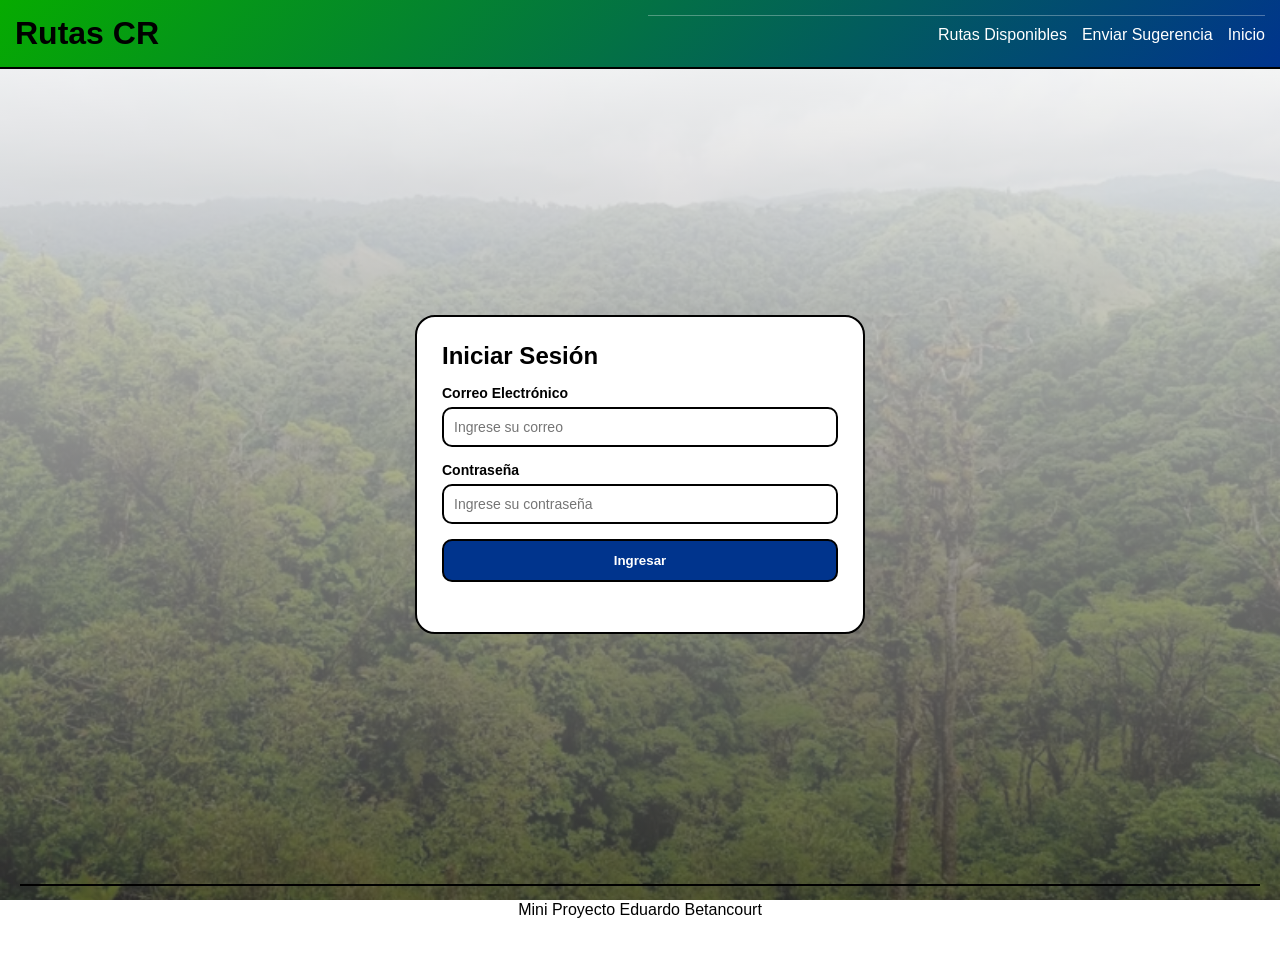
==== html/login.html @ 0b9e5a8d "first commit" ====
<!DOCTYPE html>
<html lang="es">
<head>
    <meta charset="UTF-8">
    <meta name="viewport" content="width=device-width, initial-scale=1.0">
    <title>Iniciar Sesión</title>
    <link rel="stylesheet" href="../css/styles.css">
</head>
<body class="web">
    <header class="header">
        <div class="titulo-container">
            <h1>Rutas CR</h1>
        </div>
        <nav style="width: 100%;">
            <ul class="menu-lista">
                <li><a href="/html/rutas.html" class="link">Rutas Disponibles</a></li>
                <li><a href="/html/sugerencias.html" class="link">Enviar Sugerencia</a></li>
                <li><a href="/index.html" class="link">Inicio</a></li>
            </ul>
        </nav>
    </header>

    <main class="login-container">
        <section class="login-tarjeta">
            <h2>Iniciar Sesión</h2>
            <form id="formulario-login" class="formulario">
                <div class="campo">
                    <label for="usuario">Correo Electrónico</label>
                    <input type="email" id="usuario" name="usuario" placeholder="Ingrese su correo">
                </div>
                <div class="campo">
                    <label for="contrasena">Contraseña</label>
                    <input type="password" id="contrasena" name="contrasena" placeholder="Ingrese su contraseña">
                </div>
                <div class="campo">
                    <button type="submit" class="btn-azul">Ingresar</button>
                </div>
            </form>
        </section>
    </main>

    <footer class="footer">
        <p>Mini Proyecto Eduardo Betancourt</p>
    </footer>
    <script src="../js/login.js"></script>
</body>
</html>
---- css/styles.css ----
/* Configuración Global */
* {
    box-sizing: border-box;
    margin: 0;
    padding: 0;
    font-family: cursive, sans-serif;
}
.web {
    /* Reemplaza la imagen por tu propio archivo (ej: 'fondo.jpg' o una URL) */
    background-image: linear-gradient(rgba(255, 255, 255, 0.9), rgba(57, 57, 57, 0.7)), url('../media/wallpaper.jpeg');
    background-attachment: fixed; /* Mantiene el fondo quieto al hacer scroll */
    background-size: cover;
    background-position: center;
    background-color: #ffffff; /* Respaldo por si la imagen no carga */
}

/* Encabezado */
.header {
    background: linear-gradient(135deg, #06ab00, #00348d);
    display: flex;
    flex-direction: column;
    gap: 15px;
    padding: 15px;
    border-bottom: 2px solid #000000;
    margin-bottom: 15px;
}
.titulo-container {
    display: flex;
    justify-content: space-between;
    align-items: center;
    width: 100%;
}
.menu-lista {
    justify-content: flex-end;
    display: flex;
    flex-wrap: wrap;
    list-style: none;
    gap: 15px;
    padding-top: 10px;
    border-top: 1px solid rgba(255, 255, 255, 0.3);
}
.link {
    color: #ffffff;
    text-decoration: none;
    font-weight: 500;
}
.link:hover {
    text-decoration: underline;
}

/* Sección Hero */
.hero {
    /* Capa azul semitransparente (85%) + imagen de fondo */
    background-image: linear-gradient(rgba(0, 0, 0, 0.85), rgba(0, 52, 141, 0.85)), url('../media/palmeras.jpeg');
    background-size: cover;
    background-position: center;
    background-repeat: no-repeat;
    background-color: #00348d; /* Respaldo de color */
    
    color: #ffffff;
    padding: 40px 20px;
    text-align: center;
    margin-bottom: 20px;
    border-radius: 4px;
    display: flex;
    justify-content: center;
    align-items: center;
}
.btn-hero {
    display: inline-block;
    padding: 12px 24px;
    background-color: #ffffff;
    color: #00348d;
    text-decoration: none;
    font-weight: bold;
    border-radius: 4px;
    font-size: 15px;
    border: 1px solid #706e6e;
    transition: background-color 0.2s ease;
}
.btn-hero:hover {
    background-color: transparent;
    color: #ffffff;
}

.main {
    display: grid;
    grid-template-columns: 1fr;
    gap: 15px;
    padding: 0 15px;
    align-items: start;
}
.panel {
    background-color: rgba(101, 101, 101, 0.1);
    border: 2px solid #000000;
    padding: 15px;
    border-radius: 20px;
}

/* Login */
.login-container {
    display: flex;
    justify-content: center;
    align-items: center;
    min-height: calc(100vh - 120px);
    padding: 20px;
}
.login-tarjeta {
    border: 2px solid #000000;
    padding: 25px;
    border-radius: 20px;
    background-color: #ffffff;
    max-width: 450px;
    width: 100%;
}
.formulario {
    display: flex;
    flex-direction: column;
    gap: 15px;
    margin-top: 15px;
    width: 100%;
}
.campo {
    display: flex;
    flex-direction: column;
    gap: 6px;
    width: 100%;
}
.campo label {
    font-size: 14px;
    font-weight: bold;
}
.campo input, .campo select, .campo textarea {
    padding: 10px;
    border: 2px solid #000000;
    border-radius: 10px;
    font-size: 14px;
    background-color: #ffffff;
    width: 100%;
}
.campo select:disabled {
    background-color: #f0f0f0;
    cursor: not-allowed;
}
.btn-azul {
    width: 100%;
    padding: 12px;
    background-color: #00348d;
    color: #ffffff;
    border: 2px solid #000000;
    border-radius: 10px;
    font-weight: bold;
    cursor: pointer;
}
.btn-azul:hover {
    background-color: #82aeff;
    color: #000000;
}

/* Panel de Rutas y Tarjetas */
.filtros {
    display: flex;
    gap: 15px;
    flex-wrap: wrap;
    margin-bottom: 20px;
    width: 100%;
}
.filtros #buscador-texto, 
.filtros #filtro-provincia {
    padding: 10px;
    border: 2px solid #000000;
    border-radius: 10px;
    font-size: 14px;
    background-color: #ffffff;
}
.filtros #buscador-texto {
    flex: 2;
    min-width: 200px;
}
.filtros #filtro-provincia {
    flex: 1;
    min-width: 150px;
}
.grid {
    display: grid;
    grid-template-columns: 1fr;
    gap: 20px;
}
.tarjeta {
    border: 2px solid #000000;
    border-radius: 15px;
    padding: 15px;
    background-color: #ffffff;
    display: flex;
    flex-direction: column;
    gap: 15px;
}
.tarjeta-tope {
    display: flex;
    justify-content: space-between;
    align-items: center;
    border-bottom: 1px solid #000000;
    padding-bottom: 8px;
}
.tarjeta-precio {
    font-weight: bold;
    background-color: #82aeff;
    padding: 4px 10px;
    border: 1px solid #000000;
    border-radius: 20px;
}
.alerta-roja {
    background-color: #ffdddd;
    color: #ff0000;
    border: 2px dashed #ff0000;
    padding: 8px;
    text-align: center;
    font-weight: bold;
    border-radius: 10px;
}
.tarjeta-botones {
    display: flex;
    gap: 10px;
    margin-top: auto;
}
.btn-mapa-activo {
    width: 100%;
    padding: 10px;
    background-color: #00348d;
    color: #ffffff;
    border: 2px solid #000000;
    border-radius: 10px;
    font-weight: bold;
    cursor: pointer;
    text-align: center;
}
.btn-mapa-activo:hover {
    background-color: #82aeff;
    color: #000000;
}
.btn-mapa-bloqueado {
    width: 100%;
    padding: 10px;
    background-color: #cccccc;
    color: #666666;
    border: 2px solid #666666;
    border-radius: 10px;
    font-weight: bold;
    cursor: not-allowed;
    text-align: center;
}
.sesion-nombre {
    font-weight: bold;
    color: #ffffff;
}

/* Favoritos */
.favoritos-panel {
    border: 3px solid #000000;
    padding: 20px;
    border-radius: 20px;
    background-color: #f9f9f9;
}
.fav-tarjeta {
    border: 1px solid #000000;
    padding: 10px;
    border-radius: 10px;
    background-color: #ffffff;
    margin-bottom: 10px;
}
.h3-favoritos {
    font-size: 18px;
    margin-bottom: 15px;
    border-bottom: 2px solid #000000;
    padding-bottom: 10px;
}
.fav-fila {
    display: flex;
    gap: 5px;
    margin-bottom: 8px;
}
.btn-eliminar {
    width: 100%;
    padding: 5px;
    background-color: #ffdddd;
    color: #ff0000;
    border: 1px solid #ff0000;
    border-radius: 5px;
    cursor: pointer;
    font-weight: bold;
}

.container-favoritos-target {
    display: flex;
    flex-direction: column;
    gap: 10px;
    margin-top: 10px;
}

.sesion-barra {
    margin-left: auto;
    display: flex;
    align-items: center;
    gap: 15px;
    color: #ffffff;
    font-weight: bold;
}

.btn-favorito-guardado {
    background-color: #ffeb3b !important; /* Amarillo vibrante */
    color: #000000 !important;
    border: 2px solid #000000 !important;
    cursor: not-allowed !important;
    font-weight: bold;
}


/* Pie de Página */
.footer {
    text-align: center;
    padding: 15px;
    border-top: 2px solid #000000;
    margin: 20px;
}

/* Responsividad */
@media (min-width: 600px) {
    .grid { grid-template-columns: repeat(2, 1fr); }
    .main { grid-template-columns: 1fr 1fr; }
}
@media (min-width: 900px) {
    .header { flex-direction: row; justify-content: space-between; }
    .main { grid-template-columns: 2.5fr 1fr; padding: 0 20px; }
}
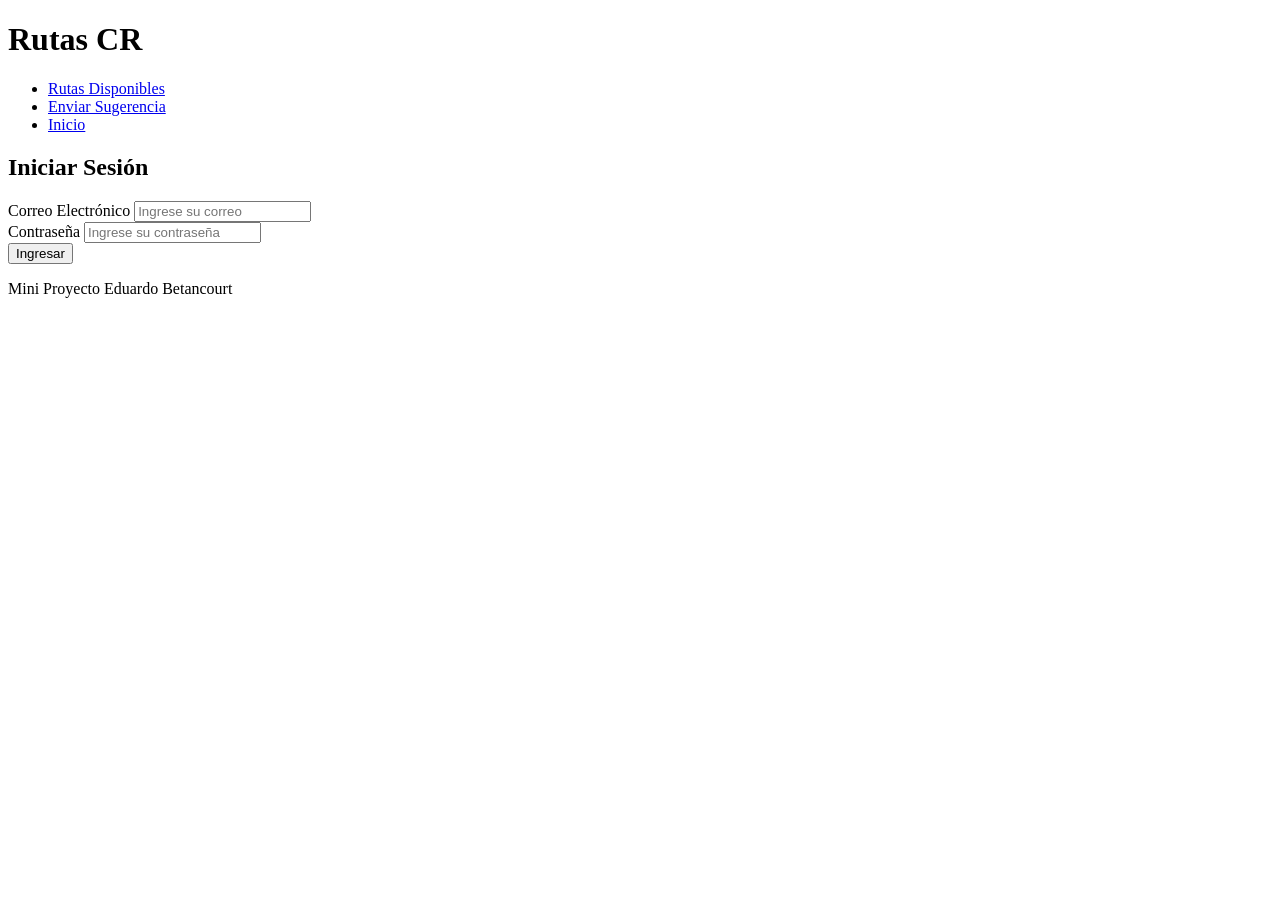
==== commit 11570d25: "commit prueba" ====
--- a/html/login.html
+++ b/html/login.html
@@ -4,7 +4,7 @@
     <meta charset="UTF-8">
     <meta name="viewport" content="width=device-width, initial-scale=1.0">
     <title>Iniciar Sesión</title>
-    <link rel="stylesheet" href="../css/styles.css">
+    <link rel="stylesheet" href="css/styles.css">
 </head>
 <body class="web">
     <header class="header">
@@ -13,9 +13,9 @@
         </div>
         <nav style="width: 100%;">
             <ul class="menu-lista">
-                <li><a href="/html/rutas.html" class="link">Rutas Disponibles</a></li>
-                <li><a href="/html/sugerencias.html" class="link">Enviar Sugerencia</a></li>
-                <li><a href="/index.html" class="link">Inicio</a></li>
+                <li><a href="html/rutas.html" class="link">Rutas Disponibles</a></li>
+                <li><a href="html/sugerencias.html" class="link">Enviar Sugerencia</a></li>
+                <li><a href="index.html" class="link">Inicio</a></li>
             </ul>
         </nav>
     </header>
@@ -42,6 +42,6 @@
     <footer class="footer">
         <p>Mini Proyecto Eduardo Betancourt</p>
     </footer>
-    <script src="../js/login.js"></script>
+    <script src="js/login.js"></script>
 </body>
 </html>
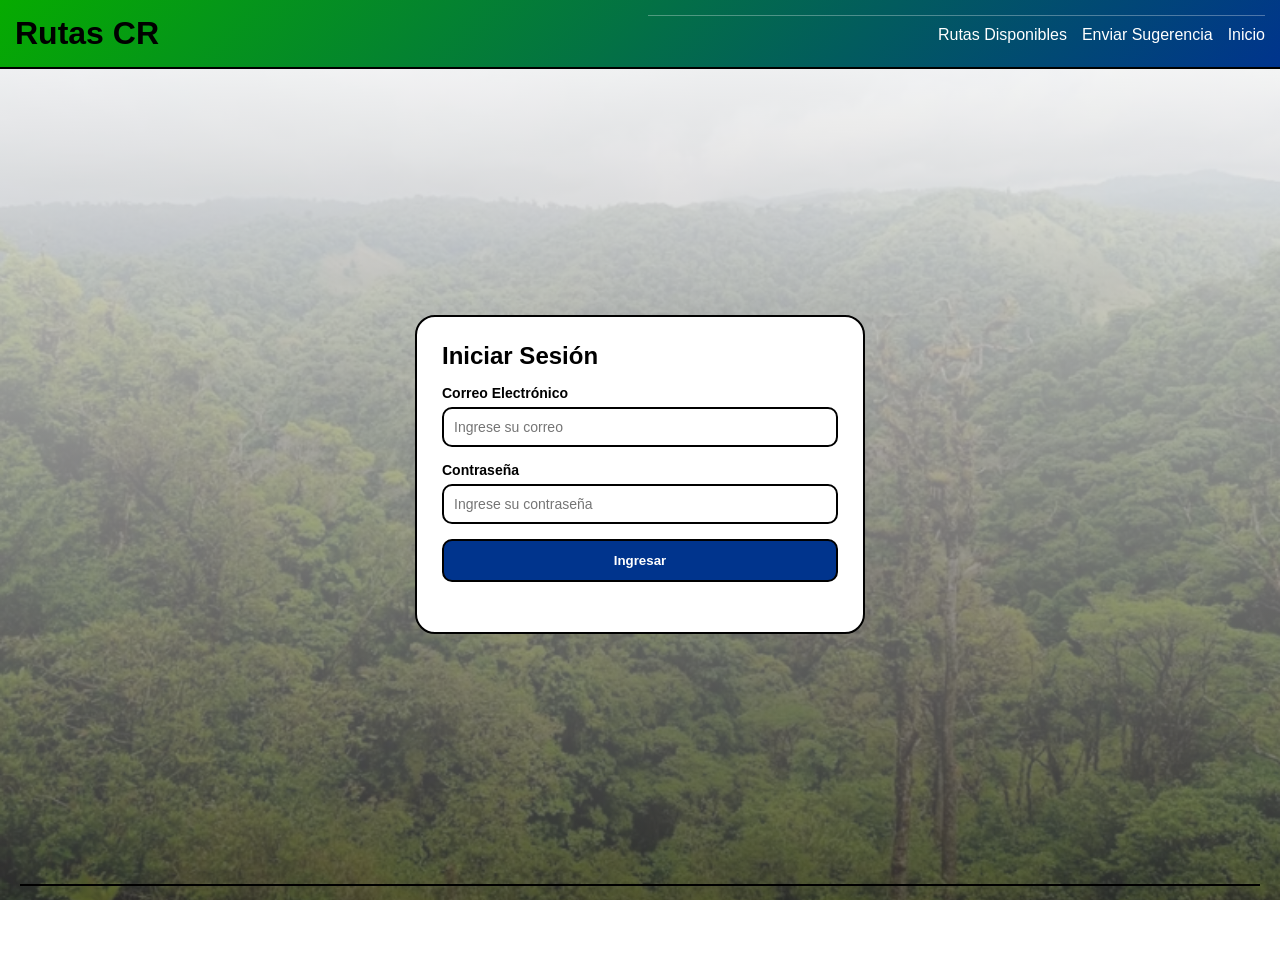
==== commit 0b14a2ee: "Update stylesheet and script paths in login.html" ====
--- a/html/login.html
+++ b/html/login.html
@@ -4,7 +4,7 @@
     <meta charset="UTF-8">
     <meta name="viewport" content="width=device-width, initial-scale=1.0">
     <title>Iniciar Sesión</title>
-    <link rel="stylesheet" href="css/styles.css">
+    <link rel="stylesheet" href="../css/styles.css">
 </head>
 <body class="web">
     <header class="header">
@@ -13,9 +13,9 @@
         </div>
         <nav style="width: 100%;">
             <ul class="menu-lista">
-                <li><a href="html/rutas.html" class="link">Rutas Disponibles</a></li>
-                <li><a href="html/sugerencias.html" class="link">Enviar Sugerencia</a></li>
-                <li><a href="index.html" class="link">Inicio</a></li>
+                <li><a href="../html/rutas.html" class="link">Rutas Disponibles</a></li>
+                <li><a href="../html/sugerencias.html" class="link">Enviar Sugerencia</a></li>
+                <li><a href="../index.html" class="link">Inicio</a></li>
             </ul>
         </nav>
     </header>
@@ -42,6 +42,6 @@
     <footer class="footer">
         <p>Mini Proyecto Eduardo Betancourt</p>
     </footer>
-    <script src="js/login.js"></script>
+    <script src="../js/login.js"></script>
 </body>
 </html>
--- a/css/styles.css
+++ b/css/styles.css
@@ -0,0 +1,338 @@
+/* Configuración Global */
+* {
+    box-sizing: border-box;
+    margin: 0;
+    padding: 0;
+    font-family: cursive, sans-serif;
+}
+.web {
+    /* Reemplaza la imagen por tu propio archivo (ej: 'fondo.jpg' o una URL) */
+    background-image: linear-gradient(rgba(255, 255, 255, 0.9), rgba(57, 57, 57, 0.7)), url('../media/wallpaper.jpeg');
+    background-attachment: fixed; /* Mantiene el fondo quieto al hacer scroll */
+    background-size: cover;
+    background-position: center;
+    background-color: #ffffff; /* Respaldo por si la imagen no carga */
+}
+
+/* Encabezado */
+.header {
+    background: linear-gradient(135deg, #06ab00, #00348d);
+    display: flex;
+    flex-direction: column;
+    gap: 15px;
+    padding: 15px;
+    border-bottom: 2px solid #000000;
+    margin-bottom: 15px;
+}
+.titulo-container {
+    display: flex;
+    justify-content: space-between;
+    align-items: center;
+    width: 100%;
+}
+.menu-lista {
+    justify-content: flex-end;
+    display: flex;
+    flex-wrap: wrap;
+    list-style: none;
+    gap: 15px;
+    padding-top: 10px;
+    border-top: 1px solid rgba(255, 255, 255, 0.3);
+}
+.link {
+    color: #ffffff;
+    text-decoration: none;
+    font-weight: 500;
+}
+.link:hover {
+    text-decoration: underline;
+}
+
+/* Sección Hero */
+.hero {
+    /* Capa azul semitransparente (85%) + imagen de fondo */
+    background-image: linear-gradient(rgba(0, 0, 0, 0.85), rgba(0, 52, 141, 0.85)), url('../media/palmeras.jpeg');
+    background-size: cover;
+    background-position: center;
+    background-repeat: no-repeat;
+    background-color: #00348d; /* Respaldo de color */
+    
+    color: #ffffff;
+    padding: 40px 20px;
+    text-align: center;
+    margin-bottom: 20px;
+    border-radius: 4px;
+    display: flex;
+    justify-content: center;
+    align-items: center;
+}
+.btn-hero {
+    display: inline-block;
+    padding: 12px 24px;
+    background-color: #ffffff;
+    color: #00348d;
+    text-decoration: none;
+    font-weight: bold;
+    border-radius: 4px;
+    font-size: 15px;
+    border: 1px solid #706e6e;
+    transition: background-color 0.2s ease;
+}
+.btn-hero:hover {
+    background-color: transparent;
+    color: #ffffff;
+}
+
+.main {
+    display: grid;
+    grid-template-columns: 1fr;
+    gap: 15px;
+    padding: 0 15px;
+    align-items: start;
+}
+.panel {
+    background-color: rgba(248, 245, 245, 0.545);
+    border: 2px solid #000000;
+    padding: 15px;
+    border-radius: 20px;
+}
+
+/* Login */
+.login-container {
+    display: flex;
+    justify-content: center;
+    align-items: center;
+    min-height: calc(100vh - 120px);
+    padding: 20px;
+}
+.login-tarjeta {
+    border: 2px solid #000000;
+    padding: 25px;
+    border-radius: 20px;
+    background-color: #ffffff;
+    max-width: 450px;
+    width: 100%;
+}
+.formulario {
+    display: flex;
+    flex-direction: column;
+    gap: 15px;
+    margin-top: 15px;
+    width: 100%;
+}
+.campo {
+    display: flex;
+    flex-direction: column;
+    gap: 6px;
+    width: 100%;
+}
+.campo label {
+    font-size: 14px;
+    font-weight: bold;
+}
+.campo input, .campo select, .campo textarea {
+    padding: 10px;
+    border: 2px solid #000000;
+    border-radius: 10px;
+    font-size: 14px;
+    background-color: #ffffff;
+    width: 100%;
+}
+.campo select:disabled {
+    background-color: #f0f0f0;
+    cursor: not-allowed;
+}
+.btn-azul {
+    width: 100%;
+    padding: 12px;
+    background-color: #00348d;
+    color: #ffffff;
+    border: 2px solid #000000;
+    border-radius: 10px;
+    font-weight: bold;
+    cursor: pointer;
+}
+.btn-azul:hover {
+    background-color: #82aeff;
+    color: #000000;
+}
+
+/* Panel de Rutas y Tarjetas */
+.filtros {
+    display: flex;
+    gap: 15px;
+    flex-wrap: wrap;
+    margin-bottom: 20px;
+    width: 100%;
+}
+.filtros #buscador-texto, 
+.filtros #filtro-provincia {
+    padding: 10px;
+    border: 2px solid #000000;
+    border-radius: 10px;
+    font-size: 14px;
+    background-color: #ffffff;
+}
+.filtros #buscador-texto {
+    flex: 2;
+    min-width: 200px;
+}
+.filtros #filtro-provincia {
+    flex: 1;
+    min-width: 150px;
+}
+.grid {
+    display: grid;
+    grid-template-columns: 1fr;
+    gap: 20px;
+}
+.tarjeta {
+    border: 2px solid #000000;
+    border-radius: 15px;
+    padding: 15px;
+    background-color: #ffffff;
+    display: flex;
+    flex-direction: column;
+    gap: 15px;
+}
+.tarjeta-tope {
+    display: flex;
+    justify-content: space-between;
+    align-items: center;
+    border-bottom: 1px solid #000000;
+    padding-bottom: 8px;
+}
+.tarjeta-precio {
+    font-weight: bold;
+    background-color: #82aeff;
+    padding: 4px 10px;
+    border: 1px solid #000000;
+    border-radius: 20px;
+}
+.alerta-roja {
+    background-color: #ffdddd;
+    color: #ff0000;
+    border: 2px dashed #ff0000;
+    padding: 8px;
+    text-align: center;
+    font-weight: bold;
+    border-radius: 10px;
+}
+.tarjeta-botones {
+    display: flex;
+    gap: 10px;
+    margin-top: auto;
+}
+.btn-mapa-activo {
+    width: 100%;
+    padding: 10px;
+    background-color: #00348d;
+    color: #ffffff;
+    border: 2px solid #000000;
+    border-radius: 10px;
+    font-weight: bold;
+    cursor: pointer;
+    text-align: center;
+}
+.btn-mapa-activo:hover {
+    background-color: #82aeff;
+    color: #000000;
+}
+.btn-mapa-bloqueado {
+    width: 100%;
+    padding: 10px;
+    background-color: #cccccc;
+    color: #666666;
+    border: 2px solid #666666;
+    border-radius: 10px;
+    font-weight: bold;
+    cursor: not-allowed;
+    text-align: center;
+}
+.sesion-nombre {
+
+    font-weight: bold;
+    color: #ffffff;
+}
+
+/* Favoritos */
+.favoritos-panel {
+    border: 3px solid #000000;
+    padding: 20px;
+    border-radius: 20px;
+    background-color: #f9f9f9;
+}
+.fav-tarjeta {
+    border: 1px solid #000000;
+    padding: 10px;
+    border-radius: 10px;
+    background-color: #ffffff;
+    margin-bottom: 10px;
+}
+.h3-favoritos {
+    font-size: 18px;
+    margin-bottom: 15px;
+    border-bottom: 2px solid #000000;
+    padding-bottom: 10px;
+}
+.fav-fila {
+    display: flex;
+    gap: 5px;
+    margin-bottom: 8px;
+}
+.btn-eliminar {
+    width: 100%;
+    padding: 5px;
+    background-color: #ffdddd;
+    color: #ff0000;
+    border: 1px solid #ff0000;
+    border-radius: 5px;
+    cursor: pointer;
+    font-weight: bold;
+}
+
+.container-favoritos-target {
+    display: flex;
+    flex-direction: column;
+    gap: 10px;
+    margin-top: 10px;
+}
+
+.sesion-barra {
+    margin-left: auto;
+    display: flex;
+    align-items: center;
+    gap: 15px;
+    color: #ffffff;
+    font-weight: bold;
+}
+
+.btn-favorito-guardado {
+    background-color: #ffeb3b !important; /* Amarillo vibrante */
+    color: #000000 !important;
+    border: 2px solid #000000 !important;
+    cursor: not-allowed !important;
+    font-weight: bold;
+}
+
+
+/* Pie de Página */
+.footer {
+    text-align: center;
+    padding: 15px;
+    color: #ffffff;
+    text-align: center;
+    padding: 15px;
+    border-top: 2px solid #000000;
+    margin: 20px;
+}
+
+/* Responsividad */
+@media (min-width: 600px) {
+    .grid { grid-template-columns: repeat(2, 1fr); }
+    .main { grid-template-columns: 1fr 1fr; }
+}
+@media (min-width: 900px) {
+    .header { flex-direction: row; justify-content: space-between; }
+    .main { grid-template-columns: 2.5fr 1fr; padding: 0 20px; }
+}
